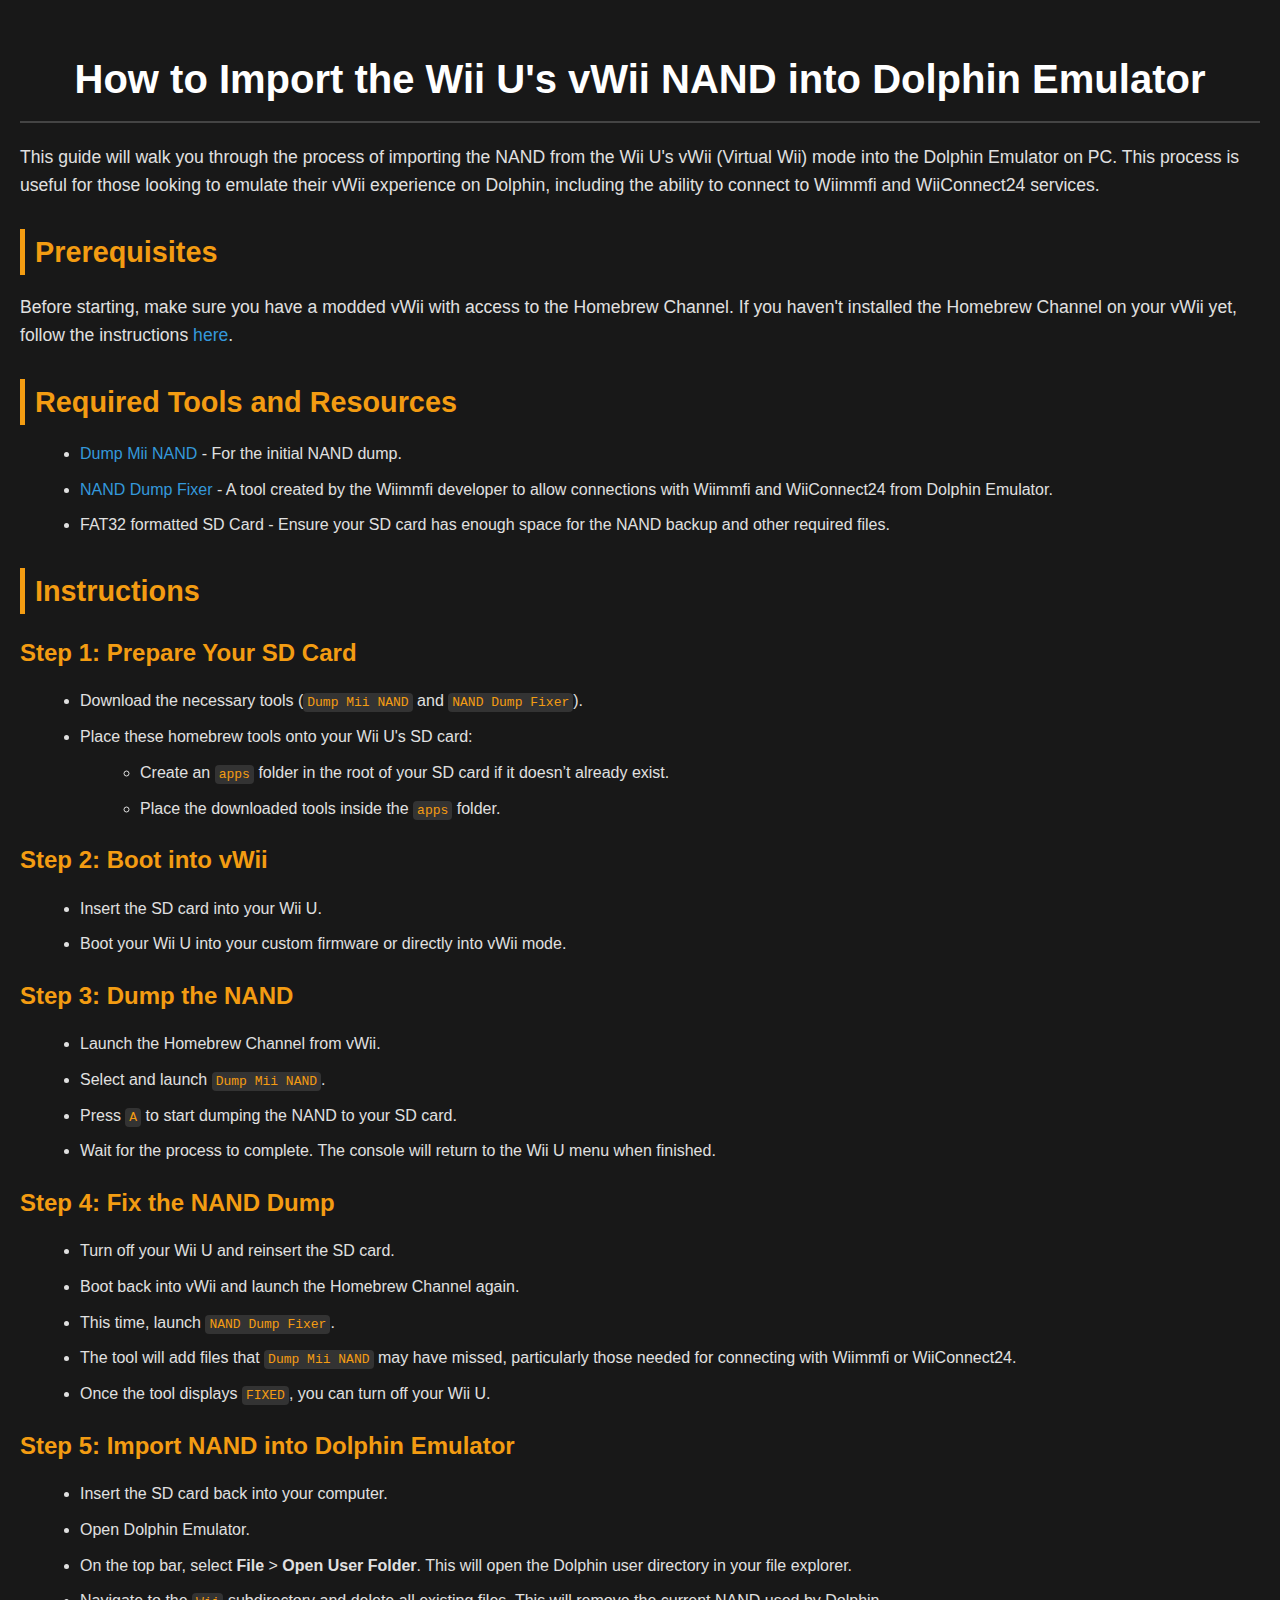
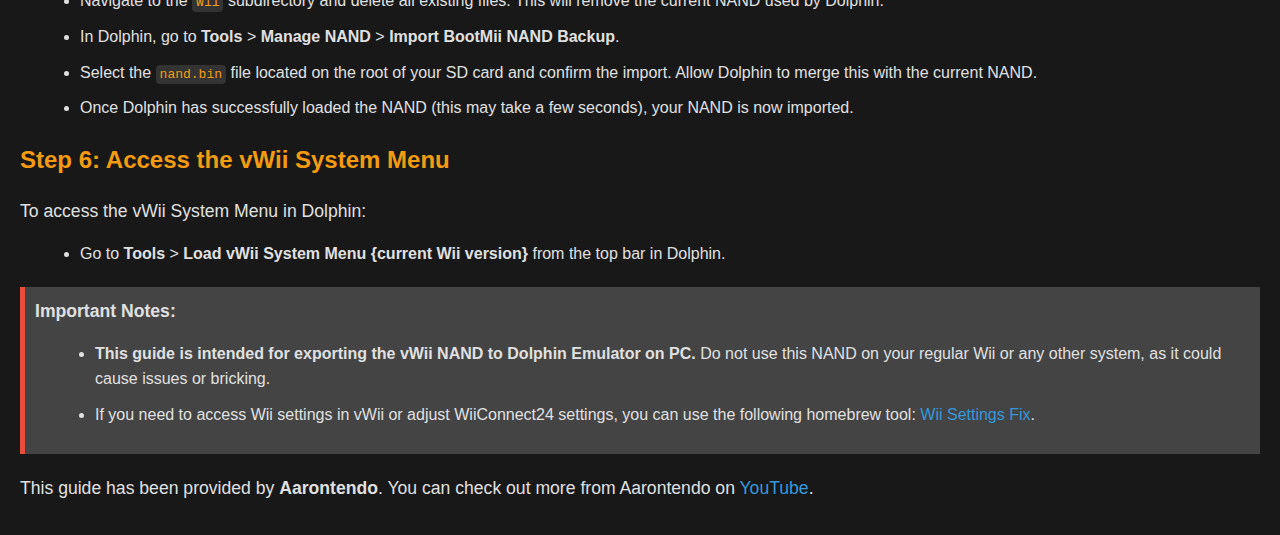
==== articles/475837.html @ 28d9f672 "Create 475837.html" ====
<!DOCTYPE html>
<html lang="en">
<head>
    <meta charset="UTF-8">
    <meta name="viewport" content="width=device-width, initial-scale=1.0">
    <title>How to Import the Wii U's vWii NAND into Dolphin Emulator</title>
    <style>
        body {
            font-family: 'Segoe UI', Tahoma, Geneva, Verdana, sans-serif;
            line-height: 1.6;
            margin: 0;
            padding: 20px;
            background-color: #181818;
            color: #e0e0e0;
        }
        h1, h2, h3 {
            color: #ffffff;
        }
        h1 {
            font-size: 2.5em;
            margin-bottom: 20px;
            text-align: center;
            border-bottom: 2px solid #444;
            padding-bottom: 10px;
        }
        h2 {
            font-size: 1.8em;
            margin-top: 30px;
            margin-bottom: 15px;
            color: #f39c12;
            border-left: 5px solid #f39c12;
            padding-left: 10px;
        }
        h3 {
            font-size: 1.5em;
            margin-top: 20px;
            margin-bottom: 10px;
            color: #f39c12;
        }
        p {
            margin-bottom: 15px;
            font-size: 1.1em;
        }
        a {
            color: #3498db;
            text-decoration: none;
        }
        a:hover {
            text-decoration: underline;
        }
        code {
            background-color: #333;
            color: #f39c12;
            padding: 2px 4px;
            border-radius: 4px;
            font-size: 1em;
        }
        ul {
            list-style-type: disc;
            margin-left: 20px;
        }
        ul ul {
            list-style-type: circle;
        }
        li {
            margin-bottom: 10px;
        }
        .important {
            background-color: #444;
            padding: 10px;
            border-left: 5px solid #e74c3c;
            margin: 20px 0;
        }
        .important p {
            margin: 0;
        }
    </style>
</head>
<body>
    <h1>How to Import the Wii U's vWii NAND into Dolphin Emulator</h1>

    <p>This guide will walk you through the process of importing the NAND from the Wii U's vWii (Virtual Wii) mode into the Dolphin Emulator on PC. This process is useful for those looking to emulate their vWii experience on Dolphin, including the ability to connect to Wiimmfi and WiiConnect24 services.</p>

    <h2>Prerequisites</h2>
    <p>Before starting, make sure you have a modded vWii with access to the Homebrew Channel. If you haven't installed the Homebrew Channel on your vWii yet, follow the instructions <a href="https://wii.hacks.guide/vwii-homebrew-channel.html" target="_blank">here</a>.</p>

    <h2>Required Tools and Resources</h2>
    <ul>
        <li><a href="https://hbb1.oscwii.org/api/contents/DmpMiNND/DmpMiNND.zip" target="_blank">Dump Mii NAND</a> - For the initial NAND dump.</li>
        <li><a href="https://forum.wii-homebrew.com/index.php/Attachment/15182-nand-fixer-4-zip/" target="_blank">NAND Dump Fixer</a> - A tool created by the Wiimmfi developer to allow connections with Wiimmfi and WiiConnect24 from Dolphin Emulator.</li>
        <li>FAT32 formatted SD Card - Ensure your SD card has enough space for the NAND backup and other required files.</li>
    </ul>

    <h2>Instructions</h2>

    <h3>Step 1: Prepare Your SD Card</h3>
    <ul>
        <li>Download the necessary tools (<code>Dump Mii NAND</code> and <code>NAND Dump Fixer</code>).</li>
        <li>Place these homebrew tools onto your Wii U's SD card:</li>
        <ul>
            <li>Create an <code>apps</code> folder in the root of your SD card if it doesn’t already exist.</li>
            <li>Place the downloaded tools inside the <code>apps</code> folder.</li>
        </ul>
    </ul>

    <h3>Step 2: Boot into vWii</h3>
    <ul>
        <li>Insert the SD card into your Wii U.</li>
        <li>Boot your Wii U into your custom firmware or directly into vWii mode.</li>
    </ul>

    <h3>Step 3: Dump the NAND</h3>
    <ul>
        <li>Launch the Homebrew Channel from vWii.</li>
        <li>Select and launch <code>Dump Mii NAND</code>.</li>
        <li>Press <code>A</code> to start dumping the NAND to your SD card.</li>
        <li>Wait for the process to complete. The console will return to the Wii U menu when finished.</li>
    </ul>

    <h3>Step 4: Fix the NAND Dump</h3>
    <ul>
        <li>Turn off your Wii U and reinsert the SD card.</li>
        <li>Boot back into vWii and launch the Homebrew Channel again.</li>
        <li>This time, launch <code>NAND Dump Fixer</code>.</li>
        <li>The tool will add files that <code>Dump Mii NAND</code> may have missed, particularly those needed for connecting with Wiimmfi or WiiConnect24.</li>
        <li>Once the tool displays <code>FIXED</code>, you can turn off your Wii U.</li>
    </ul>

    <h3>Step 5: Import NAND into Dolphin Emulator</h3>
    <ul>
        <li>Insert the SD card back into your computer.</li>
        <li>Open Dolphin Emulator.</li>
        <li>On the top bar, select <strong>File</strong> &gt; <strong>Open User Folder</strong>. This will open the Dolphin user directory in your file explorer.</li>
        <li>Navigate to the <code>Wii</code> subdirectory and delete all existing files. This will remove the current NAND used by Dolphin.</li>
        <li>In Dolphin, go to <strong>Tools</strong> &gt; <strong>Manage NAND</strong> &gt; <strong>Import BootMii NAND Backup</strong>.</li>
        <li>Select the <code>nand.bin</code> file located on the root of your SD card and confirm the import. Allow Dolphin to merge this with the current NAND.</li>
        <li>Once Dolphin has successfully loaded the NAND (this may take a few seconds), your NAND is now imported.</li>
    </ul>

    <h3>Step 6: Access the vWii System Menu</h3>
    <p>To access the vWii System Menu in Dolphin:</p>
    <ul>
        <li>Go to <strong>Tools</strong> &gt; <strong>Load vWii System Menu {current Wii version}</strong> from the top bar in Dolphin.</li>
    </ul>

    <div class="important">
        <p><strong>Important Notes:</strong></p>
        <ul>
            <li><strong>This guide is intended for exporting the vWii NAND to Dolphin Emulator on PC.</strong> Do not use this NAND on your regular Wii or any other system, as it could cause issues or bricking.</li>
            <li>If you need to access Wii settings in vWii or adjust WiiConnect24 settings, you can use the following homebrew tool: <a href="http://www.mediafire.com/?brbc82fojkebbea" target="_blank">Wii Settings Fix</a>.</li>
        </ul>
    </div>

    <p>This guide has been provided by <strong>Aarontendo</strong>. You can check out more from Aarontendo on <a href="https://www.youtube.com/@aarontendotv" target="_blank">YouTube</a>.</p>

</body>
</html>
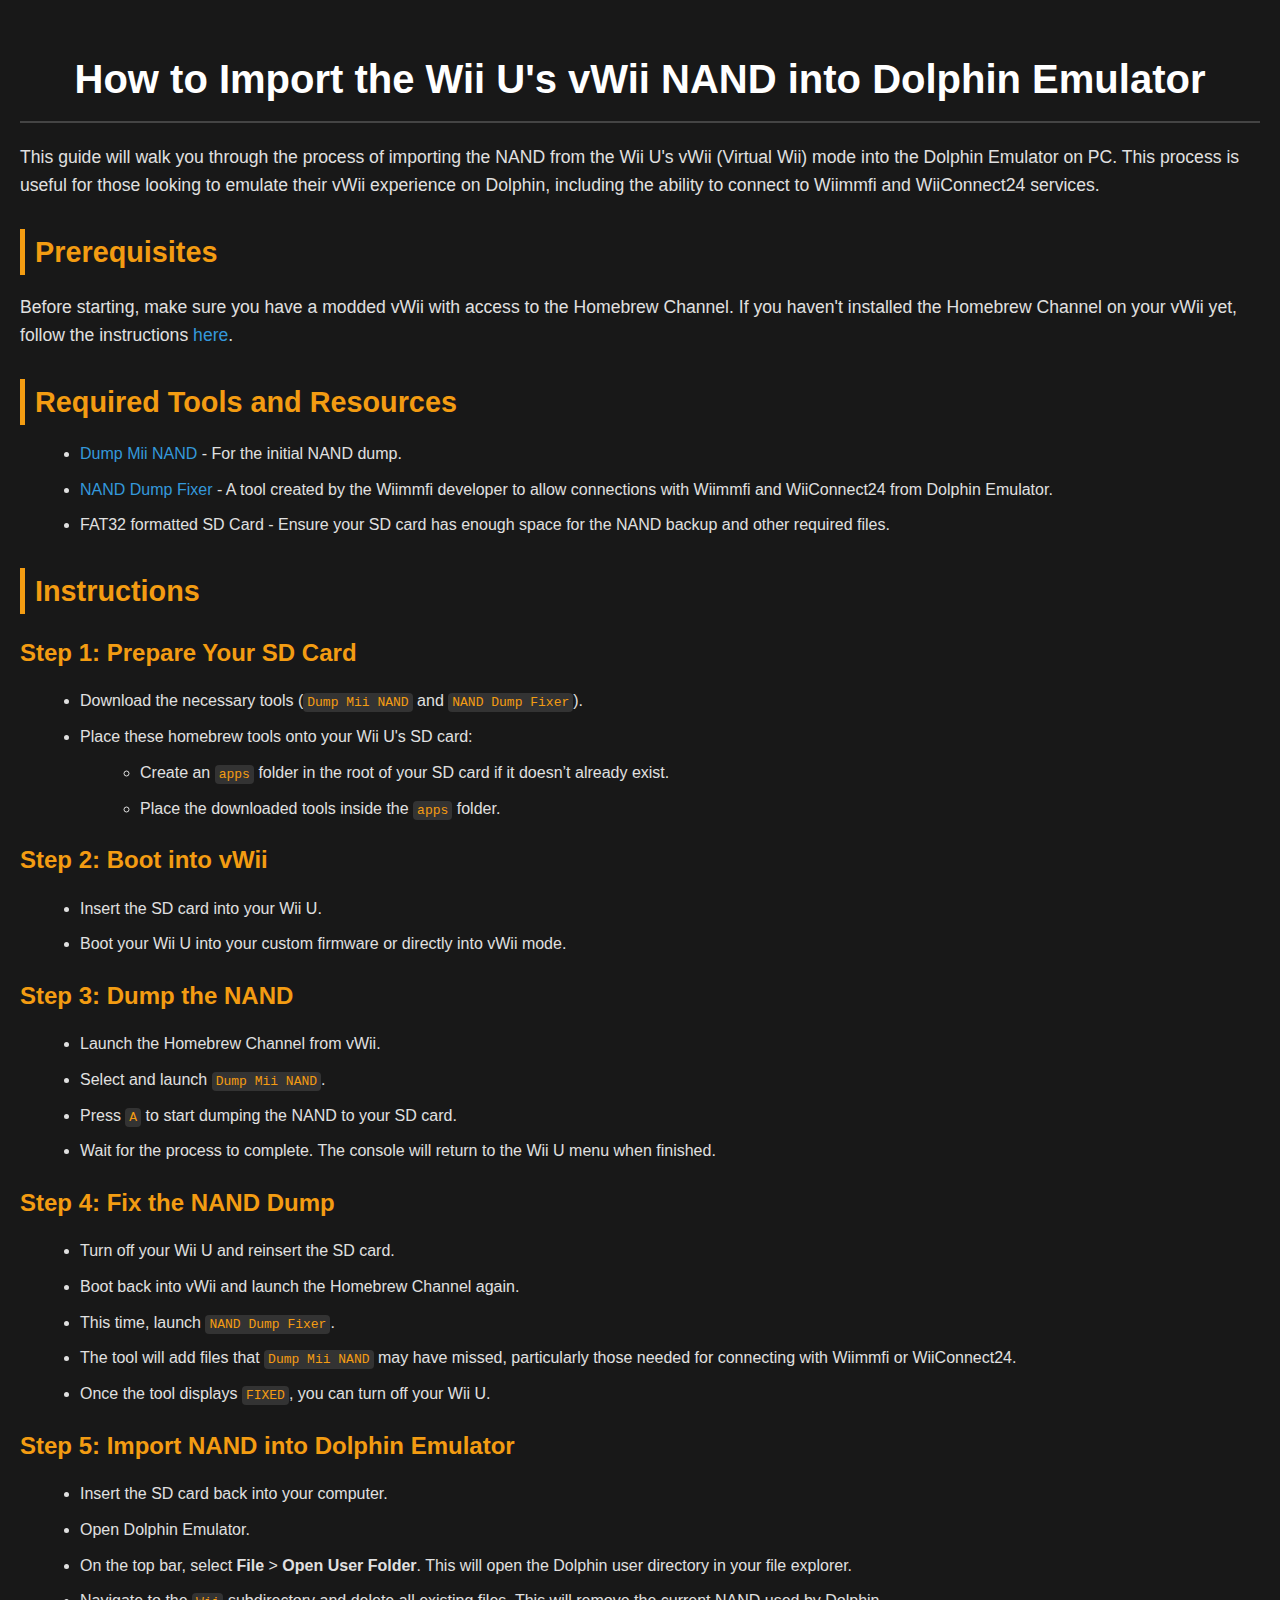
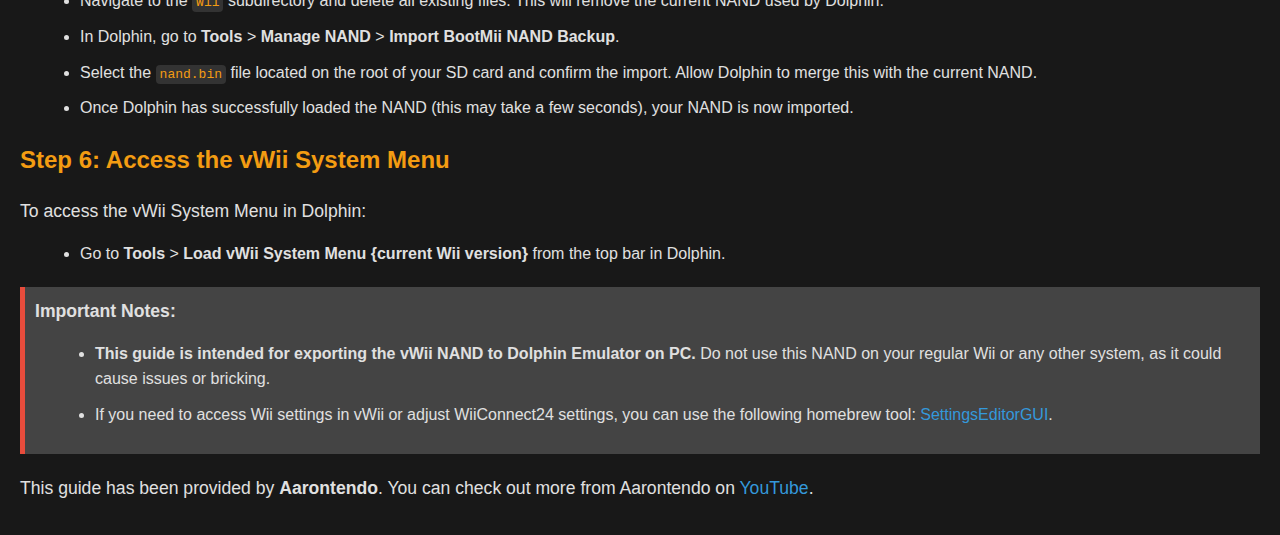
==== commit 053d0479: "Update 475837.html" ====
--- a/articles/475837.html
+++ b/articles/475837.html
@@ -147,7 +147,7 @@
         <p><strong>Important Notes:</strong></p>
         <ul>
             <li><strong>This guide is intended for exporting the vWii NAND to Dolphin Emulator on PC.</strong> Do not use this NAND on your regular Wii or any other system, as it could cause issues or bricking.</li>
-            <li>If you need to access Wii settings in vWii or adjust WiiConnect24 settings, you can use the following homebrew tool: <a href="http://www.mediafire.com/?brbc82fojkebbea" target="_blank">Wii Settings Fix</a>.</li>
+            <li>If you need to access Wii settings in vWii or adjust WiiConnect24 settings, you can use the following homebrew tool: <a href="http://www.mediafire.com/?brbc82fojkebbea" target="_blank">SettingsEditorGUI</a>.</li>
         </ul>
     </div>
 
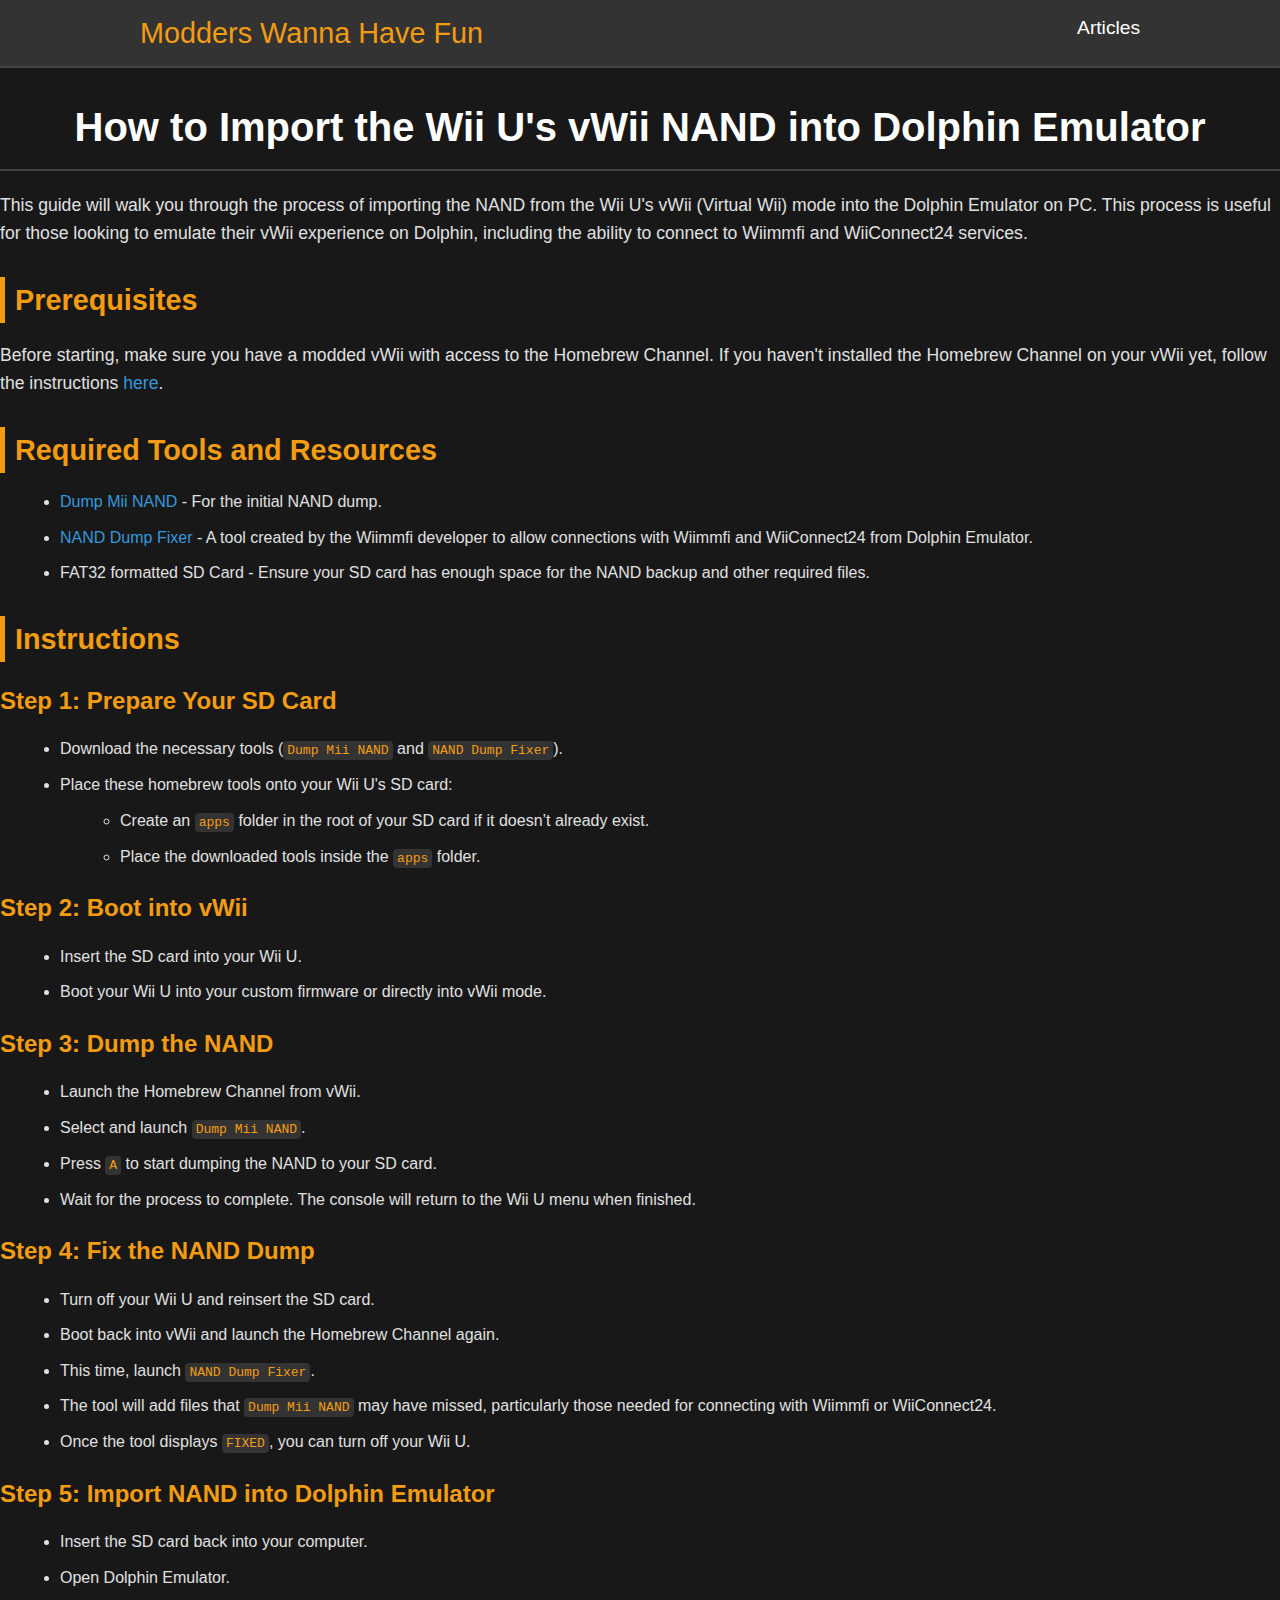
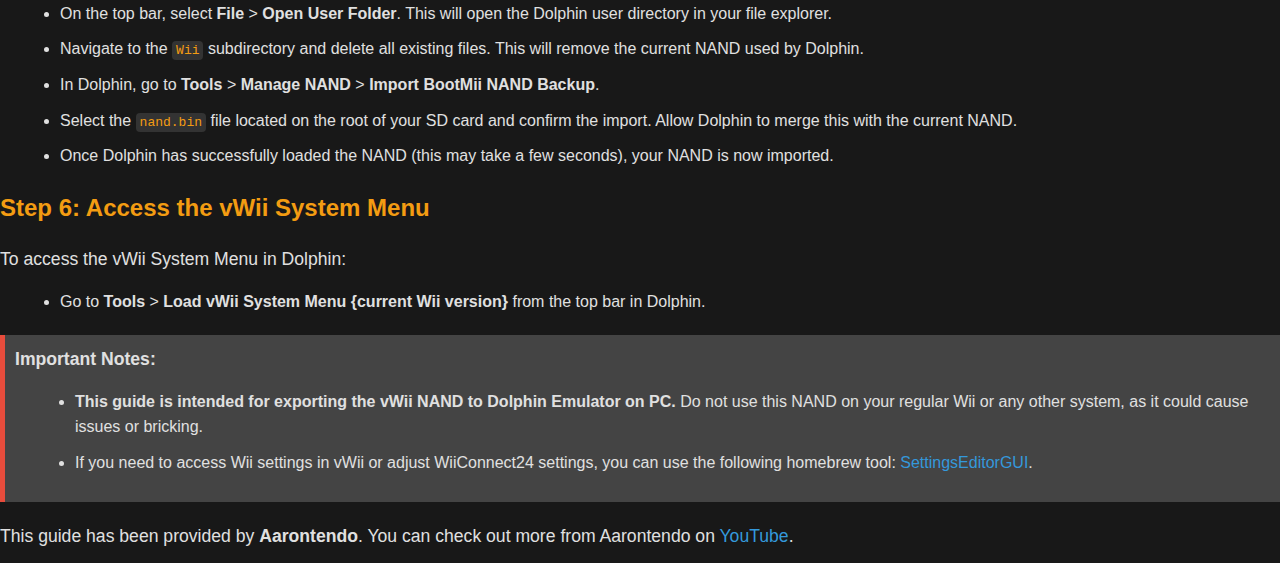
==== commit 0c615702: "Update 475837.html" ====
--- a/articles/475837.html
+++ b/articles/475837.html
@@ -4,154 +4,98 @@
     <meta charset="UTF-8">
     <meta name="viewport" content="width=device-width, initial-scale=1.0">
     <title>How to Import the Wii U's vWii NAND into Dolphin Emulator</title>
-    <style>
-        body {
-            font-family: 'Segoe UI', Tahoma, Geneva, Verdana, sans-serif;
-            line-height: 1.6;
-            margin: 0;
-            padding: 20px;
-            background-color: #181818;
-            color: #e0e0e0;
-        }
-        h1, h2, h3 {
-            color: #ffffff;
-        }
-        h1 {
-            font-size: 2.5em;
-            margin-bottom: 20px;
-            text-align: center;
-            border-bottom: 2px solid #444;
-            padding-bottom: 10px;
-        }
-        h2 {
-            font-size: 1.8em;
-            margin-top: 30px;
-            margin-bottom: 15px;
-            color: #f39c12;
-            border-left: 5px solid #f39c12;
-            padding-left: 10px;
-        }
-        h3 {
-            font-size: 1.5em;
-            margin-top: 20px;
-            margin-bottom: 10px;
-            color: #f39c12;
-        }
-        p {
-            margin-bottom: 15px;
-            font-size: 1.1em;
-        }
-        a {
-            color: #3498db;
-            text-decoration: none;
-        }
-        a:hover {
-            text-decoration: underline;
-        }
-        code {
-            background-color: #333;
-            color: #f39c12;
-            padding: 2px 4px;
-            border-radius: 4px;
-            font-size: 1em;
-        }
-        ul {
-            list-style-type: disc;
-            margin-left: 20px;
-        }
-        ul ul {
-            list-style-type: circle;
-        }
-        li {
-            margin-bottom: 10px;
-        }
-        .important {
-            background-color: #444;
-            padding: 10px;
-            border-left: 5px solid #e74c3c;
-            margin: 20px 0;
-        }
-        .important p {
-            margin: 0;
-        }
-    </style>
+    <link rel="icon" type="image/png" href="https://raw.githubusercontent.com/MWHF/MWHF.github.io/main/fav.ico">
+    <link rel="stylesheet" href="https://mwhf.github.io/articles.css">
+    <link rel="stylesheet" href="https://mwhf.github.io/navbar.css"> <!-- Link to the navbar CSS -->
 </head>
 <body>
-    <h1>How to Import the Wii U's vWii NAND into Dolphin Emulator</h1>
+    <!-- Navbar -->
+    <nav class="navbar">
+        <div class="container">
+            <a href="https://mwhf.github.io/" class="navbar-brand">Modders Wanna Have Fun</a>
+            <ul class="navbar-nav">
+                <li><a href="https://mwhf.github.io/">Articles</a></li>
+            </ul>
+        </div>
+    </nav>
 
-    <p>This guide will walk you through the process of importing the NAND from the Wii U's vWii (Virtual Wii) mode into the Dolphin Emulator on PC. This process is useful for those looking to emulate their vWii experience on Dolphin, including the ability to connect to Wiimmfi and WiiConnect24 services.</p>
+    <!-- Article Content -->
+    <div class="container">
+        <h1>How to Import the Wii U's vWii NAND into Dolphin Emulator</h1>
 
-    <h2>Prerequisites</h2>
-    <p>Before starting, make sure you have a modded vWii with access to the Homebrew Channel. If you haven't installed the Homebrew Channel on your vWii yet, follow the instructions <a href="https://wii.hacks.guide/vwii-homebrew-channel.html" target="_blank">here</a>.</p>
+        <p>This guide will walk you through the process of importing the NAND from the Wii U's vWii (Virtual Wii) mode into the Dolphin Emulator on PC. This process is useful for those looking to emulate their vWii experience on Dolphin, including the ability to connect to Wiimmfi and WiiConnect24 services.</p>
 
-    <h2>Required Tools and Resources</h2>
-    <ul>
-        <li><a href="https://hbb1.oscwii.org/api/contents/DmpMiNND/DmpMiNND.zip" target="_blank">Dump Mii NAND</a> - For the initial NAND dump.</li>
-        <li><a href="https://forum.wii-homebrew.com/index.php/Attachment/15182-nand-fixer-4-zip/" target="_blank">NAND Dump Fixer</a> - A tool created by the Wiimmfi developer to allow connections with Wiimmfi and WiiConnect24 from Dolphin Emulator.</li>
-        <li>FAT32 formatted SD Card - Ensure your SD card has enough space for the NAND backup and other required files.</li>
-    </ul>
+        <h2>Prerequisites</h2>
+        <p>Before starting, make sure you have a modded vWii with access to the Homebrew Channel. If you haven't installed the Homebrew Channel on your vWii yet, follow the instructions <a href="https://wii.hacks.guide/vwii-homebrew-channel.html" target="_blank">here</a>.</p>
 
-    <h2>Instructions</h2>
+        <h2>Required Tools and Resources</h2>
+        <ul>
+            <li><a href="https://hbb1.oscwii.org/api/contents/DmpMiNND/DmpMiNND.zip" target="_blank">Dump Mii NAND</a> - For the initial NAND dump.</li>
+            <li><a href="https://forum.wii-homebrew.com/index.php/Attachment/15182-nand-fixer-4-zip/" target="_blank">NAND Dump Fixer</a> - A tool created by the Wiimmfi developer to allow connections with Wiimmfi and WiiConnect24 from Dolphin Emulator.</li>
+            <li>FAT32 formatted SD Card - Ensure your SD card has enough space for the NAND backup and other required files.</li>
+        </ul>
 
-    <h3>Step 1: Prepare Your SD Card</h3>
-    <ul>
-        <li>Download the necessary tools (<code>Dump Mii NAND</code> and <code>NAND Dump Fixer</code>).</li>
-        <li>Place these homebrew tools onto your Wii U's SD card:</li>
+        <h2>Instructions</h2>
+
+        <h3>Step 1: Prepare Your SD Card</h3>
         <ul>
-            <li>Create an <code>apps</code> folder in the root of your SD card if it doesn’t already exist.</li>
-            <li>Place the downloaded tools inside the <code>apps</code> folder.</li>
+            <li>Download the necessary tools (<code>Dump Mii NAND</code> and <code>NAND Dump Fixer</code>).</li>
+            <li>Place these homebrew tools onto your Wii U's SD card:</li>
+            <ul>
+                <li>Create an <code>apps</code> folder in the root of your SD card if it doesn’t already exist.</li>
+                <li>Place the downloaded tools inside the <code>apps</code> folder.</li>
+            </ul>
         </ul>
-    </ul>
 
-    <h3>Step 2: Boot into vWii</h3>
-    <ul>
-        <li>Insert the SD card into your Wii U.</li>
-        <li>Boot your Wii U into your custom firmware or directly into vWii mode.</li>
-    </ul>
+        <h3>Step 2: Boot into vWii</h3>
+        <ul>
+            <li>Insert the SD card into your Wii U.</li>
+            <li>Boot your Wii U into your custom firmware or directly into vWii mode.</li>
+        </ul>
 
-    <h3>Step 3: Dump the NAND</h3>
-    <ul>
-        <li>Launch the Homebrew Channel from vWii.</li>
-        <li>Select and launch <code>Dump Mii NAND</code>.</li>
-        <li>Press <code>A</code> to start dumping the NAND to your SD card.</li>
-        <li>Wait for the process to complete. The console will return to the Wii U menu when finished.</li>
-    </ul>
+        <h3>Step 3: Dump the NAND</h3>
+        <ul>
+            <li>Launch the Homebrew Channel from vWii.</li>
+            <li>Select and launch <code>Dump Mii NAND</code>.</li>
+            <li>Press <code>A</code> to start dumping the NAND to your SD card.</li>
+            <li>Wait for the process to complete. The console will return to the Wii U menu when finished.</li>
+        </ul>
 
-    <h3>Step 4: Fix the NAND Dump</h3>
-    <ul>
-        <li>Turn off your Wii U and reinsert the SD card.</li>
-        <li>Boot back into vWii and launch the Homebrew Channel again.</li>
-        <li>This time, launch <code>NAND Dump Fixer</code>.</li>
-        <li>The tool will add files that <code>Dump Mii NAND</code> may have missed, particularly those needed for connecting with Wiimmfi or WiiConnect24.</li>
-        <li>Once the tool displays <code>FIXED</code>, you can turn off your Wii U.</li>
-    </ul>
+        <h3>Step 4: Fix the NAND Dump</h3>
+        <ul>
+            <li>Turn off your Wii U and reinsert the SD card.</li>
+            <li>Boot back into vWii and launch the Homebrew Channel again.</li>
+            <li>This time, launch <code>NAND Dump Fixer</code>.</li>
+            <li>The tool will add files that <code>Dump Mii NAND</code> may have missed, particularly those needed for connecting with Wiimmfi or WiiConnect24.</li>
+            <li>Once the tool displays <code>FIXED</code>, you can turn off your Wii U.</li>
+        </ul>
 
-    <h3>Step 5: Import NAND into Dolphin Emulator</h3>
-    <ul>
-        <li>Insert the SD card back into your computer.</li>
-        <li>Open Dolphin Emulator.</li>
-        <li>On the top bar, select <strong>File</strong> &gt; <strong>Open User Folder</strong>. This will open the Dolphin user directory in your file explorer.</li>
-        <li>Navigate to the <code>Wii</code> subdirectory and delete all existing files. This will remove the current NAND used by Dolphin.</li>
-        <li>In Dolphin, go to <strong>Tools</strong> &gt; <strong>Manage NAND</strong> &gt; <strong>Import BootMii NAND Backup</strong>.</li>
-        <li>Select the <code>nand.bin</code> file located on the root of your SD card and confirm the import. Allow Dolphin to merge this with the current NAND.</li>
-        <li>Once Dolphin has successfully loaded the NAND (this may take a few seconds), your NAND is now imported.</li>
-    </ul>
+        <h3>Step 5: Import NAND into Dolphin Emulator</h3>
+        <ul>
+            <li>Insert the SD card back into your computer.</li>
+            <li>Open Dolphin Emulator.</li>
+            <li>On the top bar, select <strong>File</strong> &gt; <strong>Open User Folder</strong>. This will open the Dolphin user directory in your file explorer.</li>
+            <li>Navigate to the <code>Wii</code> subdirectory and delete all existing files. This will remove the current NAND used by Dolphin.</li>
+            <li>In Dolphin, go to <strong>Tools</strong> &gt; <strong>Manage NAND</strong> &gt; <strong>Import BootMii NAND Backup</strong>.</li>
+            <li>Select the <code>nand.bin</code> file located on the root of your SD card and confirm the import. Allow Dolphin to merge this with the current NAND.</li>
+            <li>Once Dolphin has successfully loaded the NAND (this may take a few seconds), your NAND is now imported.</li>
+        </ul>
 
-    <h3>Step 6: Access the vWii System Menu</h3>
-    <p>To access the vWii System Menu in Dolphin:</p>
-    <ul>
-        <li>Go to <strong>Tools</strong> &gt; <strong>Load vWii System Menu {current Wii version}</strong> from the top bar in Dolphin.</li>
-    </ul>
+        <h3>Step 6: Access the vWii System Menu</h3>
+        <p>To access the vWii System Menu in Dolphin:</p>
+        <ul>
+            <li>Go to <strong>Tools</strong> &gt; <strong>Load vWii System Menu {current Wii version}</strong> from the top bar in Dolphin.</li>
+        </ul>
 
-    <div class="important">
-        <p><strong>Important Notes:</strong></p>
-        <ul>
-            <li><strong>This guide is intended for exporting the vWii NAND to Dolphin Emulator on PC.</strong> Do not use this NAND on your regular Wii or any other system, as it could cause issues or bricking.</li>
-            <li>If you need to access Wii settings in vWii or adjust WiiConnect24 settings, you can use the following homebrew tool: <a href="http://www.mediafire.com/?brbc82fojkebbea" target="_blank">SettingsEditorGUI</a>.</li>
-        </ul>
+        <div class="important">
+            <p><strong>Important Notes:</strong></p>
+            <ul>
+                <li><strong>This guide is intended for exporting the vWii NAND to Dolphin Emulator on PC.</strong> Do not use this NAND on your regular Wii or any other system, as it could cause issues or bricking.</li>
+                <li>If you need to access Wii settings in vWii or adjust WiiConnect24 settings, you can use the following homebrew tool: <a href="http://www.mediafire.com/?brbc82fojkebbea" target="_blank">SettingsEditorGUI</a>.</li>
+            </ul>
+        </div>
+
+        <p>This guide has been provided by <strong>Aarontendo</strong>. You can check out more from Aarontendo on <a href="https://www.youtube.com/@aarontendotv" target="_blank">YouTube</a>.</p>
     </div>
-
-    <p>This guide has been provided by <strong>Aarontendo</strong>. You can check out more from Aarontendo on <a href="https://www.youtube.com/@aarontendotv" target="_blank">YouTube</a>.</p>
-
 </body>
 </html>
